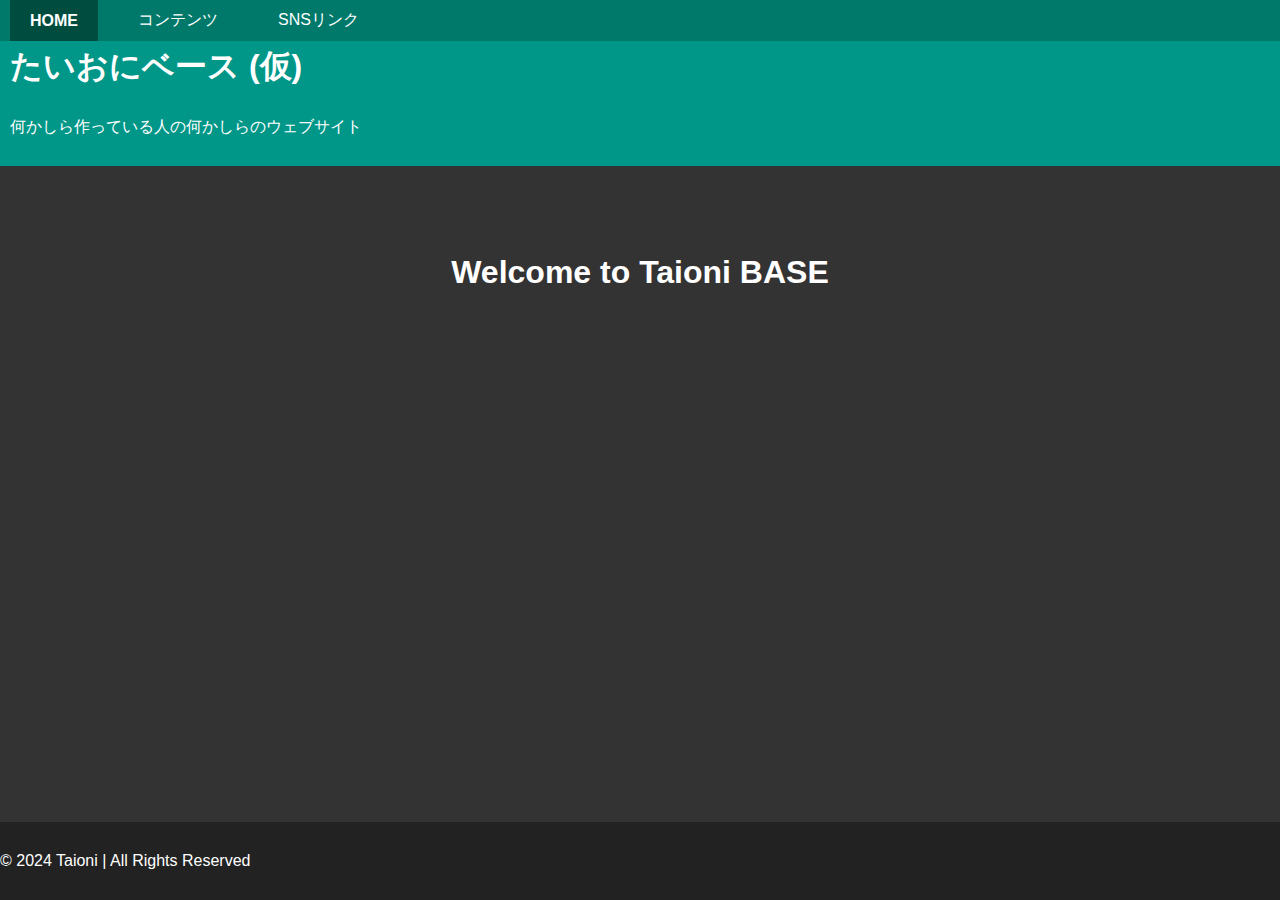
==== index.html @ d2456531 "change something" ====
<!DOCTYPE html>
<html lang="ja">
  <head>
    <meta charset="UTF-8">
    <meta name="viewport" content="width=device-width, initial-scale=1.0">
    <title>Taioni BASE (仮)</title>
    <link rel="stylesheet" href="style.css">
  </head>

  <body>
    <header>
        <h1>たいおにベース (仮)</h1>
        <p>何かしら作っている人の何かしらのウェブサイト</p>
    </header>

    <nav class="tab-nav">
      <button class="tab-button" data-tab="home">HOME</button>
      <button class="tab-button" data-tab="content">コンテンツ</button>
      <button class="tab-button" data-tab="links">SNSリンク</button>
    </nav>

    <main>
      <section id="home" class="tab-content">
        <h1>Welcome to Taioni BASE</h1>
      </section>

      <section id="content" class="tab-content">
        <h2>工事中</h2>
        <p>工事中</p>
      </section> 

      <section id="links" class="tab-content">
        <h2>SNSリンク</h2>
        <ul>
          <li><a href="https://x.com/Stephen_TaSty" target="_blank">Twitter</a></li>
          <li><a href="discordapp.com/users/797390091143217154" target="_blank">Discord</a></li>
          <li><a href="https://www.youtube.com/@Taioni_" target="_blank">Youtube</a></li>
          <li><a href="https://www.nicovideo.jp/user/116065861" target="_blank">Niconico</a></li>
          <li><a href="https://space.bilibili.com/1242403576" target="_blank">BiliBili</a></li>
        </ul>
      </section>
    </main>

    <footer>
      <p>© 2024 Taioni | All Rights Reserved</p>
    </footer>
  </body>

  <script src="script.js"></script>
</html>
---- style.css ----
/* style.css */
html, body {
  margin: 0;
  padding: 0;
  height: 100%;
  font-family: Arial, sans-serif;
}

body {
  line-height: 1.6;
  margin: 0;
  padding: 0;
  background-color: #333;
  color: #fff;
  display: flex;
  flex-direction: column;
}

header {
  background: #009688;
  color: white;
  text-align: left;
  padding: 10px 0;
  margin-top: 10px;
}

header h1{
  margin-left: 10px;
}

header p{
  margin-left: 10px;
  font-size: 1rem;
}

.tab-nav {
  position: fixed;
  top: 0;
  left: 0;
  width: 100%;
  background: #00796b;
  display: flex;
  justify-content: left;
  padding: 0px 0px;
  z-index: 1000;
}

.tab-nav button {
  background: #00796b;
  color: white;
  border: none;
  margin: 0 10px;
  padding: 10px 20px;
  cursor: pointer;
  font-size: 1rem;
  transition: background 0.3s;
}

nav button:hover {
  background: #004d40;
}

nav button.active {
  background: #004d40;
  font-weight: bold;
}

main {
  padding: 20px;
  flex: 1;
  max-width: 800px;
  margin: 0 auto;
  margin-top: 20px; /* ヘッダーの下に余白を追加 */
}

.tab-content {
  display: none;
  padding: 20px;
  background: #333;
  color: #fff;
}

.tab-content.active {
  display: block;
}

ul {
  list-style: none;
  padding: 0;
}

ul li {
  margin: 10px 0;
}

ul a {
  color: #009688;
  text-decoration: none;
}

ul a:hover {
  text-decoration: underline;
}

footer {
  position: fixed;
  bottom: 0;
  left: 0;
  width: 100%;
  background: #222;
  color: white;
  text-align: left;
  padding: 10px 0;
}
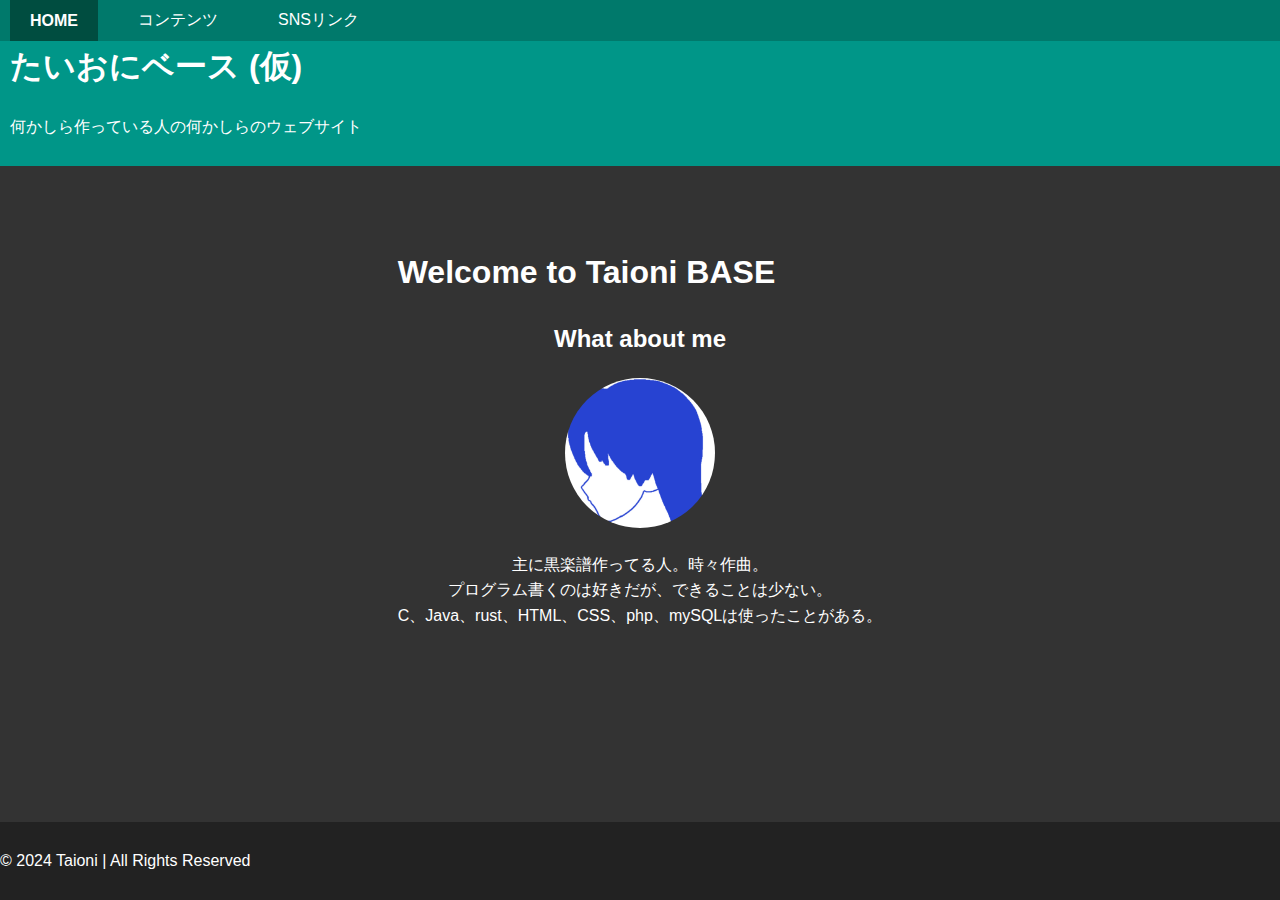
==== commit ac06c4d3: "add images and update html and css" ====
--- a/index.html
+++ b/index.html
@@ -5,6 +5,7 @@
     <meta name="viewport" content="width=device-width, initial-scale=1.0">
     <title>Taioni BASE (仮)</title>
     <link rel="stylesheet" href="style.css">
+    <link rel="icon" href="images/home/IMG_0213.png" type="image/png" />
   </head>
 
   <body>
@@ -20,8 +21,18 @@
     </nav>
 
     <main>
-      <section id="home" class="tab-content">
+      <section id="home" class="tab-content" >
         <h1>Welcome to Taioni BASE</h1>
+
+        <section class="Wam">
+          <h2>What about me</h2>
+          <img class="myicon" src="images/home/IMG_0213.png" alt="my icon">
+          <p>
+            主に黒楽譜作ってる人。時々作曲。<br>
+            プログラム書くのは好きだが、できることは少ない。<br>
+            C、Java、rust、HTML、CSS、php、mySQLは使ったことがある。<br>
+          </p>
+        </section>
       </section>
 
       <section id="content" class="tab-content">
--- a/style.css
+++ b/style.css
@@ -31,6 +31,10 @@
 header p{
   margin-left: 10px;
   font-size: 1rem;
+}
+
+section{
+  margin-bottom: 50px;
 }
 
 .tab-nav {
@@ -112,3 +116,12 @@
   text-align: left;
   padding: 10px 0;
 }
+
+.Wam {
+  text-align: center;
+}
+
+.myicon {
+  width: 150px;
+  border-radius: 50%;
+}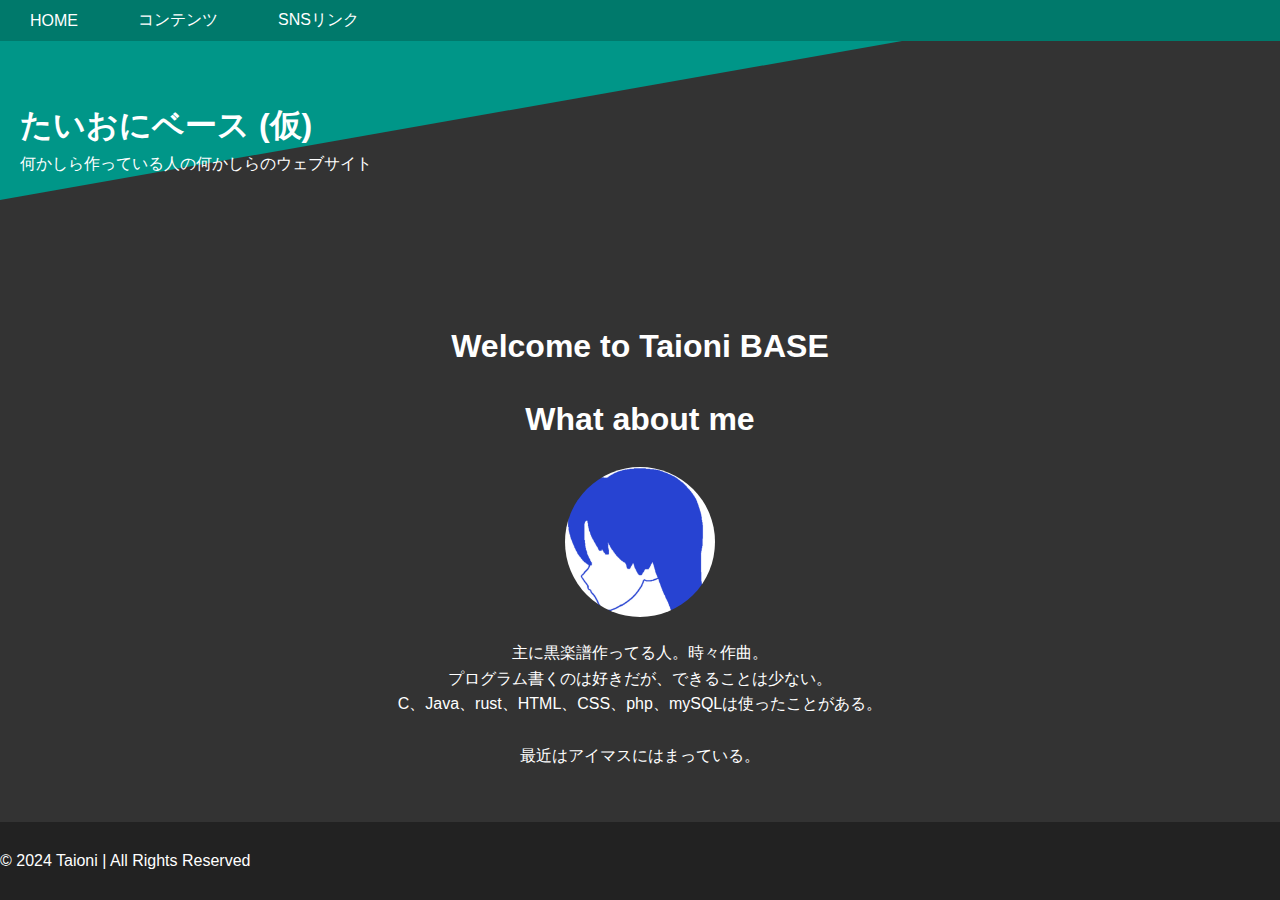
==== commit bdf76710: "change some hogehoge" ====
--- a/index.html
+++ b/index.html
@@ -10,8 +10,8 @@
 
   <body>
     <header>
-        <h1>たいおにベース (仮)</h1>
-        <p>何かしら作っている人の何かしらのウェブサイト</p>
+      <h1 class="atama">たいおにベース (仮)</h1>
+      <p class="atama">何かしら作っている人の何かしらのウェブサイト</p>
     </header>
 
     <nav class="tab-nav">
@@ -22,22 +22,25 @@
 
     <main>
       <section id="home" class="tab-content" >
-        <h1>Welcome to Taioni BASE</h1>
+        <h1 style="text-align:center;">Welcome to Taioni BASE</h1>
 
         <section class="Wam">
-          <h2>What about me</h2>
+          <h1>What about me</h1>
           <img class="myicon" src="images/home/IMG_0213.png" alt="my icon">
           <p>
             主に黒楽譜作ってる人。時々作曲。<br>
             プログラム書くのは好きだが、できることは少ない。<br>
-            C、Java、rust、HTML、CSS、php、mySQLは使ったことがある。<br>
+            C、Java、rust、HTML、CSS、php、mySQLは使ったことがある。<br><br>
+            最近はアイマスにはまっている。<br>
           </p>
         </section>
       </section>
 
       <section id="content" class="tab-content">
-        <h2>工事中</h2>
+        <section class="contents">
+          <h2>工事中</h2>
         <p>工事中</p>
+        </section>
       </section> 
 
       <section id="links" class="tab-content">
--- a/style.css
+++ b/style.css
@@ -17,24 +17,38 @@
 }
 
 header {
-  background: #009688;
+  position: relative;
+  background: none; /* 背景色を削除 */
   color: white;
   text-align: left;
-  padding: 10px 0;
-  margin-top: 10px;
+  padding: 100px 0;
+  overflow: hidden; /* 疑似要素がはみ出さないようにする */
+  height:200px;
 }
 
-header h1{
-  margin-left: 10px;
+header::before {
+  content: '';
+  position: absolute;
+  top: 0;
+  left: 0;
+  width: 150%; /* 回転しても背景が欠けないように広めに設定 */
+  height: 200px;
+  background: #009688;
+  transform: rotate(-10deg); /* 背景のみを回転 */
+  transform-origin: 0% 100%; /* 回転の基点を調整 */
+  z-index: -1; /* 背景をテキストの背面に配置 */
 }
 
-header p{
-  margin-left: 10px;
-  font-size: 1rem;
+/* ヘッダー内の文字スタイル */
+header .atama {
+  position: relative; /* 疑似要素の影響を受けないようにする */
+  color: white;
+  padding: 0 20px;
+  margin: 0;
 }
 
 section{
-  margin-bottom: 50px;
+  margin-bottom: 100px;
 }
 
 .tab-nav {
@@ -49,7 +63,8 @@
   z-index: 1000;
 }
 
-.tab-nav button {
+/* タブボタンの状態管理 */
+.tab-button {
   background: #00796b;
   color: white;
   border: none;
@@ -60,13 +75,8 @@
   transition: background 0.3s;
 }
 
-nav button:hover {
+.tab-button:hover {
   background: #004d40;
-}
-
-nav button.active {
-  background: #004d40;
-  font-weight: bold;
 }
 
 main {
@@ -77,16 +87,25 @@
   margin-top: 20px; /* ヘッダーの下に余白を追加 */
 }
 
+/* タブコンテンツアニメーション */
 .tab-content {
-  display: none;
-  padding: 20px;
-  background: #333;
-  color: #fff;
+  text-align: center;
+  position: absolute;
+  top: 300px;
+  left: 0px;
+  width:100%;
+  opacity: 0; /* 初期状態は透明 */
+  visibility: hidden; /* 非表示にするがアニメーション可能 */
+  transform: translateY(20px); /* 下に配置 */
+  transition: opacity 0.5s ease, transform 0.5s ease, visibility 0.5s;
 }
 
 .tab-content.active {
-  display: block;
+  opacity: 1; /* 表示されるときに不透明 */
+  visibility: visible; /* アニメーション終了後に完全に表示 */
+  transform: translateY(0); /* 元の位置に戻る */
 }
+
 
 ul {
   list-style: none;
@@ -115,6 +134,7 @@
   color: white;
   text-align: left;
   padding: 10px 0;
+  margin-top:30px;
 }
 
 .Wam {
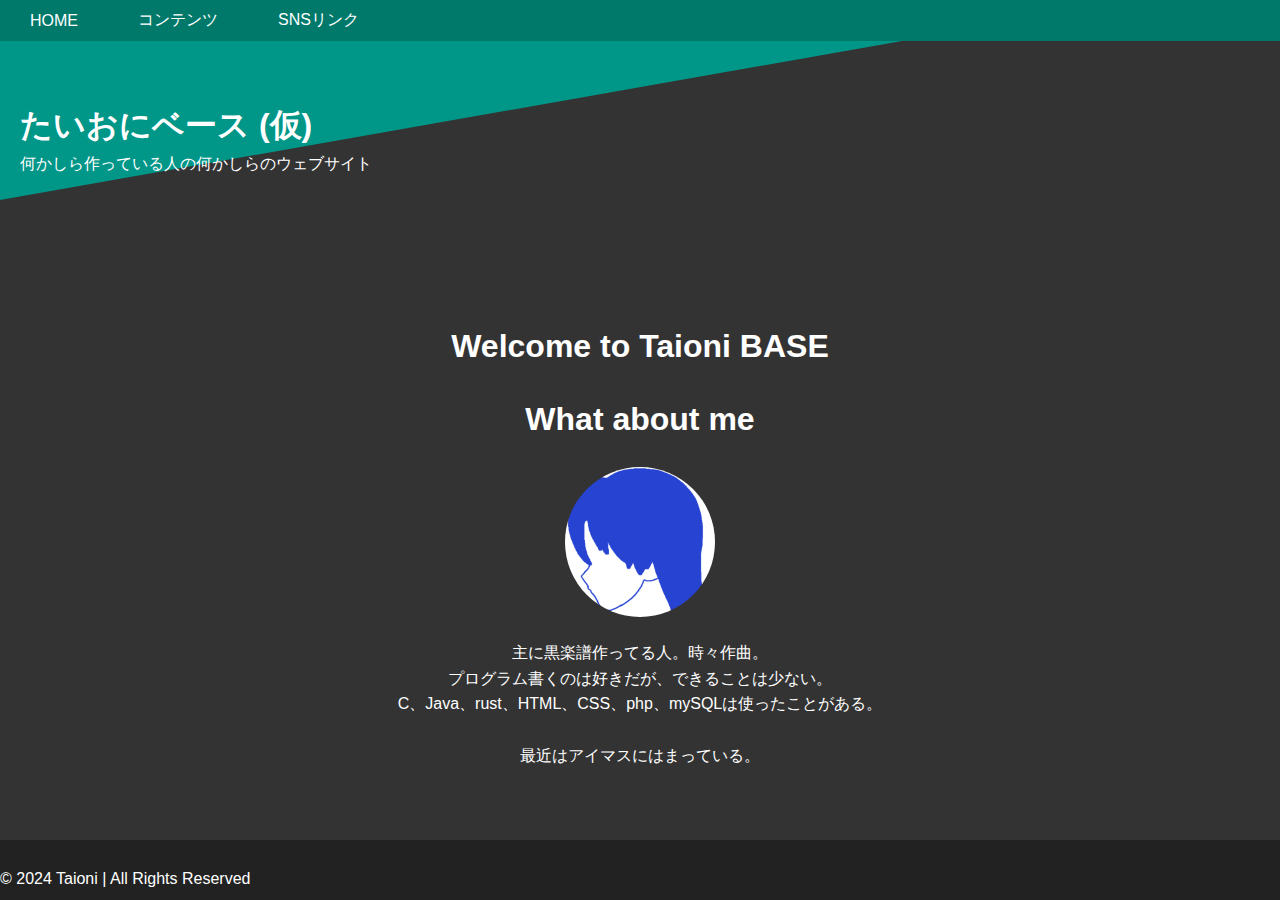
==== commit 04e217ae: "Add files via upload" ====
--- a/index.html
+++ b/index.html
@@ -37,11 +37,14 @@
       </section>
 
       <section id="content" class="tab-content">
-        <section class="contents">
-          <h2>工事中</h2>
-        <p>工事中</p>
-        </section>
-      </section> 
+        <h2>コンテンツ一覧</h2>
+        <div class="content-grid">
+          <a href="./events/index.html" class="content-card" style="--background-image: url('images/contents/ivent.png');">
+            <h3>イベント</h3>
+            <p>イベント一覧へ</p>
+          </a>
+        </div>
+      </section>
 
       <section id="links" class="tab-content">
         <h2>SNSリンク</h2>
@@ -52,6 +55,12 @@
           <li><a href="https://www.nicovideo.jp/user/116065861" target="_blank">Niconico</a></li>
           <li><a href="https://space.bilibili.com/1242403576" target="_blank">BiliBili</a></li>
         </ul>
+
+        <h2>Discord Server</h2>
+        <ul>
+          <li><a href="https://discord.gg/PvNsBJcgTQ" target="_blank">Taioni's Server</a><li>
+        </ul>
+        <p>If your acount age is under 1 day, Your acount will be banned...</p>
       </section>
     </main>
 
--- a/style.css
+++ b/style.css
@@ -84,7 +84,8 @@
   flex: 1;
   max-width: 800px;
   margin: 0 auto;
-  margin-top: 20px; /* ヘッダーの下に余白を追加 */
+  margin-top: 20px;
+  padding-bottom: 100px; /* フッターの高さ分の余白を追加 */
 }
 
 /* タブコンテンツアニメーション */
@@ -134,7 +135,9 @@
   color: white;
   text-align: left;
   padding: 10px 0;
-  margin-top:30px;
+  margin-top:20px;
+  height: 60px; /* フッターの高さを明示的に指定 */
+  box-sizing: border-box; /* 内側のパディングを含めて高さを計算 */
 }
 
 .Wam {
@@ -144,4 +147,71 @@
 .myicon {
   width: 150px;
   border-radius: 50%;
-}+}
+
+/* コンテンツグリッドのスタイル */
+.content-grid {
+  display: grid;
+  grid-template-columns: repeat(auto-fit, minmax(250px, 1fr)); /* 自動で列の数を調整 */
+  gap: 20px; /* カード間のスペース */
+  padding: 20px;
+  margin-bottom: 20px;
+}
+
+/* 各カードのスタイル */
+.content-card {
+  position: relative; /* 疑似要素を適用するためにrelativeを設定 */
+  display: block;
+  background: none; /* 背景画像は疑似要素で設定 */
+  color: white; /* テキストを白色に */
+  border: 1px solid #ddd; /* 明るいグレーの枠線 */
+  border-radius: 10px;
+  box-shadow: 0 4px 6px rgba(0, 0, 0, 0.1); /* 軽い影 */
+  padding: 20px;
+  text-align: center;
+  text-decoration: none;
+  overflow: hidden; /* 疑似要素がはみ出さないようにする */
+  height: 200px; /* カードの高さを固定 */
+  transition: transform 0.3s ease, box-shadow 0.3s ease;
+}
+
+/* 疑似要素で背景画像を設定 */
+.content-card::before {
+  content: '';
+  position: absolute;
+  top: 0;
+  left: 0;
+  width: 100%;
+  height: 100%;
+  background-size: cover; /* 背景画像をカードのサイズに合わせる */
+  background-position: center; /* 画像の中心を表示 */
+  background-repeat: no-repeat; /* 繰り返しを防ぐ */
+  background-image: var(--background-image); /* カードごとに異なる画像を設定 */
+  filter: brightness(50%) blur(5px); /* 明るさを暗くし、ぼかしを適用 */
+  z-index: -1; /* 背景画像をテキストの背面に配置 */
+  transition: filter 0.3s ease; /* ホバー時のエフェクト用 */
+}
+
+/* カード内のタイトルと説明 */
+.content-card h3 {
+  margin: 10px 0;
+  font-size: 1.5rem;
+  color: white; /* テキストは白で視認性を確保 */
+  text-shadow: 1px 1px 5px rgba(0, 0, 0, 0.7); /* 文字の視認性を高める */
+}
+
+.content-card p {
+  font-size: 1rem;
+  color: white;
+  text-shadow: 1px 1px 5px rgba(0, 0, 0, 0.7);
+}
+
+/* ホバー時のエフェクト */
+.content-card:hover::before {
+  filter: brightness(60%) blur(2px); /* ホバー時に少し明るく、ぼかしを軽減 */
+}
+
+.content-card:hover {
+  transform: translateY(-5px);
+  box-shadow: 0 8px 15px rgba(0, 0, 0, 0.2);
+}
